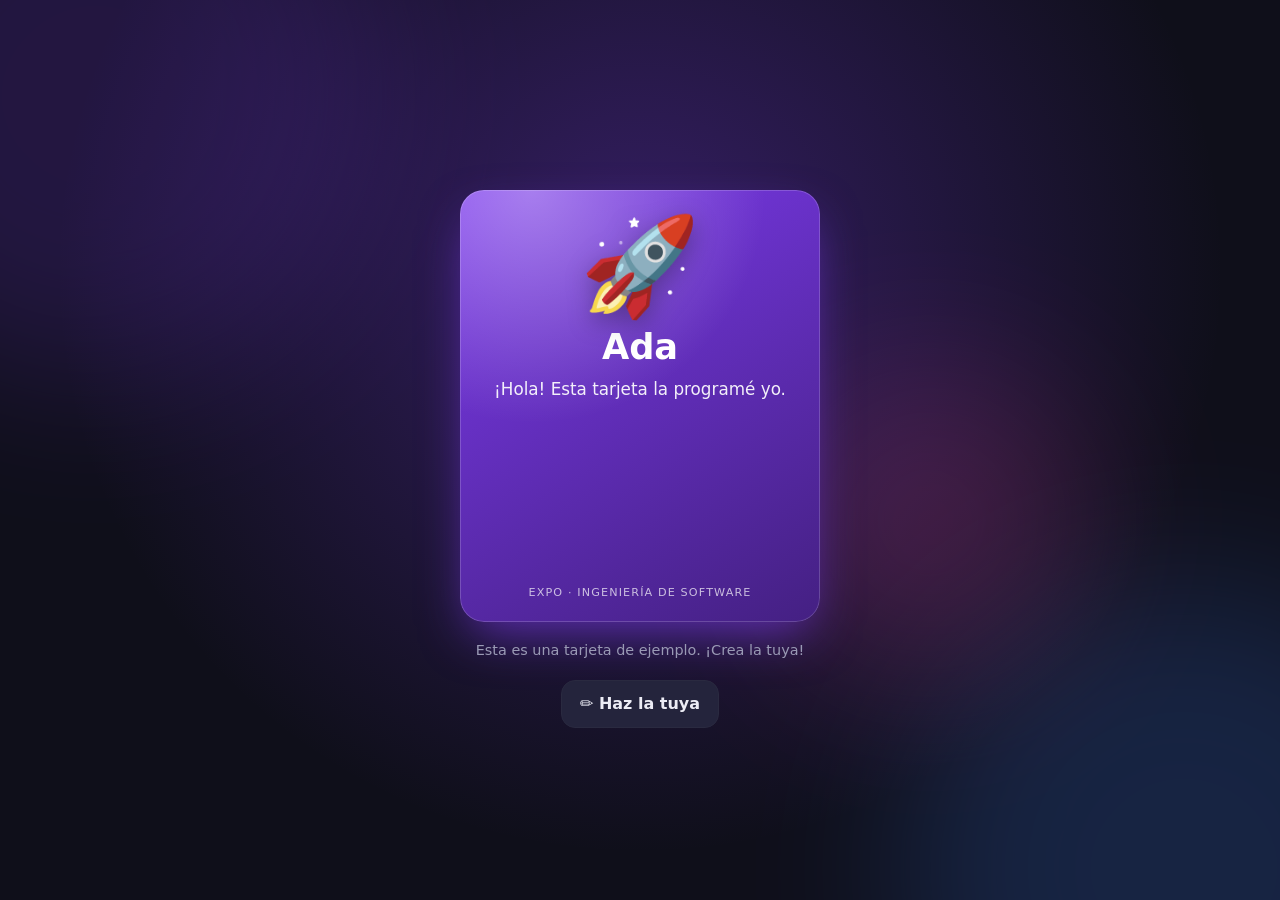
==== v.html @ 84badd0d "Sitio estático para la expo: editor de tarjeta NFC y vista animada Editor con 4 variables en un bloq" ====
<!doctype html>
<html lang="es">
<head>
  <meta charset="utf-8">
  <meta name="viewport" content="width=device-width, initial-scale=1, viewport-fit=cover">
  <meta name="theme-color" content="#0f0f1a">
  <title>Tarjeta · Expo Ingeniería de Software</title>
  <link rel="stylesheet" href="css/estilos.css">
</head>
<body class="vista">
  <main class="escenario escenario-completo" id="escenario">
    <div class="fondo" aria-hidden="true"><span></span><span></span><span></span></div>

    <article class="tarjeta entrada" id="tarjeta">
      <div class="tarjeta-emoji" data-emoji></div>
      <h1 class="tarjeta-nombre" data-nombre></h1>
      <p class="tarjeta-mensaje" data-mensaje></p>
      <p class="tarjeta-pie">Expo · Ingeniería de Software</p>
    </article>

    <p class="pista" id="pista">Toca la tarjeta 🎉</p>
    <nav class="vista-acciones">
      <a class="btn btn-sec" id="btn-editar" href="./">✏️ Haz la tuya</a>
    </nav>
  </main>

  <script src="js/tarjeta.js"></script>
  <script>
    (() => {
      const { vacia, datos } = Tarjeta.desdeURL();
      const tarjeta = document.getElementById("tarjeta");
      const escenario = document.getElementById("escenario");
      const d = Tarjeta.dibujar(tarjeta, datos);

      document.title = `${d.emoji} ${d.nombre} · Expo`;
      document.querySelector('meta[name="theme-color"]').content = d.color;
      document.body.style.setProperty("--c", d.color);

      // "Haz la tuya" abre el editor con estos valores precargados.
      if (!vacia) document.getElementById("btn-editar").href = "./" + location.search;
      else document.getElementById("pista").textContent = "Esta es una tarjeta de ejemplo. ¡Crea la tuya!";

      // Al terminar la entrada se quita la clase para que la inclinación 3D funcione.
      tarjeta.addEventListener("animationend", (ev) => {
        if (ev.target === tarjeta) tarjeta.classList.remove("entrada");
      });
      setTimeout(() => Tarjeta.confeti(escenario, d.color, 70), 650);
      tarjeta.addEventListener("click", () => {
        tarjeta.classList.remove("rebote");
        void tarjeta.offsetWidth;
        tarjeta.classList.add("rebote");
        Tarjeta.confeti(escenario, d.color, 40);
      });

      // Inclinación 3D con el dedo / mouse
      if (!matchMedia("(prefers-reduced-motion: reduce)").matches) {
        escenario.addEventListener("pointermove", (ev) => {
          const r = tarjeta.getBoundingClientRect();
          const x = (ev.clientX - r.left) / r.width - 0.5;
          const y = (ev.clientY - r.top) / r.height - 0.5;
          tarjeta.style.setProperty("--rx", (-y * 14).toFixed(1) + "deg");
          tarjeta.style.setProperty("--ry", (x * 14).toFixed(1) + "deg");
        });
        escenario.addEventListener("pointerleave", () => {
          tarjeta.style.setProperty("--rx", "0deg");
          tarjeta.style.setProperty("--ry", "0deg");
        });
      }
    })();
  </script>
</body>
</html>
---- css/estilos.css ----
:root {
  --fondo: #0f0f1a;
  --panel: #181828;
  --borde: #2a2a40;
  --texto: #ececf5;
  --tenue: #9a9ab5;
  --acento: #8b5cf6;
  --ok: #22c55e;
  --casi: #eab308;
  --mal: #ef4444;
  --code-bg: #11111c;
  --code-kw: #c792ea;
  --code-var: #82aaff;
  --code-prop: #f78c6c;
  --code-str: #c3e88d;
  --code-com: #676e95;
  --c: #7c3aed;
  --tinta: #fff;
  --radio: 18px;
  --mono: ui-monospace, "SF Mono", "Cascadia Code", Menlo, Consolas, monospace;
  color-scheme: dark;
}

* { box-sizing: border-box; }

html { -webkit-text-size-adjust: 100%; }

body {
  margin: 0;
  min-height: 100dvh;
  background: var(--fondo);
  color: var(--texto);
  font: 16px/1.5 system-ui, -apple-system, "Segoe UI", Roboto, sans-serif;
  padding: env(safe-area-inset-top) env(safe-area-inset-right) env(safe-area-inset-bottom) env(safe-area-inset-left);
}

button, input { font: inherit; color: inherit; }

/* ---------- Editor: estructura ---------- */
.cabecera {
  max-width: 1200px;
  margin: 0 auto;
  padding: 28px 16px 8px;
}
.etiqueta {
  margin: 0;
  font-size: 0.8rem;
  letter-spacing: 0.08em;
  text-transform: uppercase;
  color: var(--acento);
  font-weight: 700;
}
.cabecera h1 { margin: 4px 0 6px; font-size: clamp(1.6rem, 6vw, 2.4rem); line-height: 1.1; }
.sub { margin: 0; color: var(--tenue); }

.rejilla {
  max-width: 1200px;
  margin: 0 auto;
  padding: 16px;
  display: grid;
  gap: 16px;
  grid-template-columns: 1fr;
}
@media (min-width: 900px) {
  .rejilla { grid-template-columns: 1.1fr 0.9fr; align-items: start; }
  .rejilla > section:nth-child(1) { grid-row: span 2; }
}

.panel {
  background: var(--panel);
  border: 1px solid var(--borde);
  border-radius: var(--radio);
  padding: 16px;
  min-width: 0;
}
.panel h2 {
  margin: 0 0 12px;
  font-size: 1.1rem;
  display: flex;
  align-items: center;
  gap: 10px;
}
.paso {
  display: inline-grid;
  place-items: center;
  width: 28px;
  height: 28px;
  border-radius: 50%;
  background: var(--acento);
  color: #fff;
  font-size: 0.9rem;
}

/* ---------- Bloque de código ---------- */
.codigo {
  background: var(--code-bg);
  border: 1px solid var(--borde);
  border-radius: 12px;
  overflow: hidden;
  font-family: var(--mono);
  font-size: 15px;
}
.codigo-barra {
  display: flex;
  align-items: center;
  gap: 6px;
  padding: 8px 12px;
  background: #1a1a2a;
  border-bottom: 1px solid var(--borde);
}
.punto { width: 11px; height: 11px; border-radius: 50%; background: #ff5f57; }
.punto:nth-child(2) { background: #febc2e; }
.punto:nth-child(3) { background: #28c840; }
.archivo { margin-left: 8px; color: var(--tenue); font-size: 0.8rem; }

.lineas {
  list-style: none;
  margin: 0;
  padding: 12px 12px 12px 0;
  counter-reset: linea;
}
.lineas li {
  counter-increment: linea;
  min-height: 2.1em;
  padding: 0.25em 0 0.25em 3.2em;
  position: relative;
  line-height: 1.7;
}
.lineas li::before {
  content: counter(linea);
  position: absolute;
  left: 0;
  width: 2.4em;
  text-align: right;
  color: #45456a;
  user-select: none;
  top: 0.25em;
}
.lineas li.ind { padding-left: calc(3.2em + 2ch); }

.kw { color: var(--code-kw); }
.var, .fn { color: var(--code-var); }
.fn { color: #ffcb6b; }
.prop { color: var(--code-prop); cursor: pointer; }
.com { color: var(--code-com); font-style: italic; }
.str {
  color: var(--code-str);
  display: inline-flex;
  align-items: center;
  vertical-align: middle;
  max-width: 100%;
  min-width: 0;
}

.str input[type="text"] {
  field-sizing: content;
  min-width: 2ch;
  max-width: min(100%, 32ch);
  background: rgba(195, 232, 141, 0.08);
  border: 1px dashed rgba(195, 232, 141, 0.45);
  border-radius: 6px;
  padding: 2px 4px;
  margin: 0 1px;
  color: var(--code-str);
  font-family: var(--mono);
  font-size: 16px; /* 16px evita el zoom automático en iOS */
  outline: none;
  transition: border-color 0.15s, background 0.15s;
}
.str input[type="text"]:focus {
  border-style: solid;
  border-color: var(--code-str);
  background: rgba(195, 232, 141, 0.14);
}
.str input.excede { border-color: var(--mal); color: #ffb4b4; }
.str input.corto { min-width: 3ch; text-align: center; }
#mensaje { max-width: min(100%, 40ch); }

.str input[type="color"] {
  width: 30px;
  height: 26px;
  padding: 0;
  margin: 0 4px 0 2px;
  border: 1px solid rgba(255, 255, 255, 0.3);
  border-radius: 6px;
  background: none;
  cursor: pointer;
}
.str input[type="color"]::-webkit-color-swatch-wrapper { padding: 2px; }
.str input[type="color"]::-webkit-color-swatch { border: none; border-radius: 4px; }
.str input[type="color"]::-moz-color-swatch { border: none; border-radius: 4px; }
.hex { color: var(--code-str); }

/* ---------- Atajos ---------- */
.atajos-titulo { margin: 16px 0 6px; font-size: 0.85rem; color: var(--tenue); }
.chips { display: flex; flex-wrap: wrap; gap: 8px; }
.chip {
  min-width: 40px;
  height: 40px;
  border-radius: 12px;
  border: 1px solid var(--borde);
  background: #22223a;
  font-size: 1.3rem;
  cursor: pointer;
  transition: transform 0.12s;
}
.chip:active { transform: scale(0.9); }
#chips-color .chip { border: 2px solid rgba(255, 255, 255, 0.25); }

/* ---------- Tarjeta (común) ---------- */
.escenario {
  position: relative;
  display: grid;
  place-items: center;
  perspective: 900px;
  overflow: hidden;
}
.escenario-mini {
  min-height: 300px;
  padding: 24px 12px;
  border-radius: 14px;
  background:
    radial-gradient(circle at 30% 20%, color-mix(in srgb, var(--c) 25%, transparent), transparent 60%),
    #11111c;
}

.tarjeta {
  --rx: 0deg;
  --ry: 0deg;
  position: relative;
  width: min(100%, 340px);
  aspect-ratio: 5 / 6;
  padding: 28px 22px 20px;
  border-radius: 24px;
  color: var(--tinta);
  background:
    radial-gradient(circle at 20% 0%, rgba(255, 255, 255, 0.35), transparent 45%),
    linear-gradient(150deg, var(--c), color-mix(in srgb, var(--c) 55%, #000));
  box-shadow:
    0 20px 50px -12px color-mix(in srgb, var(--c) 70%, transparent),
    inset 0 0 0 1px rgba(255, 255, 255, 0.18);
  display: flex;
  flex-direction: column;
  align-items: center;
  justify-content: center;
  text-align: center;
  overflow: hidden;
  transform: rotateX(var(--rx)) rotateY(var(--ry));
  transition: transform 0.2s ease-out, background 0.4s, box-shadow 0.4s;
  cursor: pointer;
  user-select: none;
  -webkit-tap-highlight-color: transparent;
}
/* Brillo que recorre la tarjeta */
.tarjeta::after {
  content: "";
  position: absolute;
  inset: -50%;
  background: linear-gradient(115deg, transparent 40%, rgba(255, 255, 255, 0.28) 50%, transparent 60%);
  transform: translateX(-60%);
  animation: brillo 4.5s ease-in-out infinite;
  pointer-events: none;
}
.tarjeta-emoji {
  font-size: clamp(64px, 22vw, 96px);
  line-height: 1;
  margin-bottom: 14px;
  filter: drop-shadow(0 8px 12px rgba(0, 0, 0, 0.3));
  animation: flotar 3s ease-in-out infinite;
}
.tarjeta-nombre {
  margin: 0;
  font-size: clamp(1.6rem, 7vw, 2.2rem);
  line-height: 1.1;
  font-weight: 800;
  overflow-wrap: anywhere;
}
.tarjeta-mensaje {
  margin: 10px 0 0;
  font-size: 1.05rem;
  opacity: 0.92;
  overflow-wrap: anywhere;
}
.tarjeta-pie {
  margin: auto 0 0;
  padding-top: 12px;
  font-size: 0.7rem;
  letter-spacing: 0.1em;
  text-transform: uppercase;
  opacity: 0.7;
}

.tarjeta.rebote { animation: rebote 0.5s cubic-bezier(0.3, 1.6, 0.5, 1); }

.confeti {
  position: absolute;
  left: 50%;
  top: 55%;
  width: 9px;
  height: 14px;
  border-radius: 2px;
  pointer-events: none;
  animation: confeti 1.4s cubic-bezier(0.2, 0.7, 0.4, 1) var(--d) both;
  z-index: 3;
}

@keyframes flotar {
  0%, 100% { transform: translateY(0) rotate(-4deg); }
  50% { transform: translateY(-10px) rotate(4deg); }
}
@keyframes brillo {
  0%, 60% { transform: translateX(-60%); }
  100% { transform: translateX(60%); }
}
@keyframes rebote {
  0% { transform: scale(1); }
  40% { transform: scale(0.94); }
  100% { transform: scale(1); }
}
@keyframes confeti {
  0% { transform: translate(-50%, 0) rotate(0); opacity: 1; }
  60% { opacity: 1; }
  100% { transform: translate(calc(-50% + var(--x)), calc(var(--y) + 260px)) rotate(var(--r)); opacity: 0; }
}

/* ---------- URL, botones, estado ---------- */
.url-caja { margin-bottom: 14px; }
.url {
  display: block;
  font-family: var(--mono);
  font-size: 0.82rem;
  background: var(--code-bg);
  border: 1px solid var(--borde);
  border-radius: 10px;
  padding: 10px 12px;
  overflow-wrap: anywhere;
  color: var(--code-var);
  user-select: all;
}
.medidor {
  height: 6px;
  margin-top: 10px;
  background: #22223a;
  border-radius: 99px;
  overflow: hidden;
}
.medidor-barra {
  height: 100%;
  width: 0;
  background: var(--ok);
  border-radius: inherit;
  transition: width 0.2s, background 0.2s;
}
.medidor-barra[data-nivel="casi"] { background: var(--casi); }
.medidor-barra[data-nivel="mal"] { background: var(--mal); }
.contador { margin: 6px 0 0; font-size: 0.85rem; color: var(--tenue); }
.contador.error { color: #ff9b9b; }

.botones { display: flex; flex-wrap: wrap; gap: 10px; }
.btn {
  flex: 1 1 auto;
  display: inline-flex;
  align-items: center;
  justify-content: center;
  min-height: 48px;
  padding: 10px 18px;
  border-radius: 14px;
  border: 1px solid var(--borde);
  background: #24243c;
  color: var(--texto);
  font-weight: 600;
  text-decoration: none;
  cursor: pointer;
  transition: transform 0.12s, opacity 0.2s;
}
.btn:active { transform: scale(0.97); }
.btn:disabled, .btn.deshabilitado { opacity: 0.4; pointer-events: none; }
.btn-nfc {
  flex-basis: 100%;
  min-height: 56px;
  font-size: 1.1rem;
  border: none;
  background: linear-gradient(135deg, var(--acento), #3b82f6);
  color: #fff;
  box-shadow: 0 10px 25px -10px var(--acento);
}
.btn-nfc.esperando { animation: pulso 1.2s ease-in-out infinite; opacity: 1; }
.btn-nfc.sin-soporte { background: #33334d; box-shadow: none; }
.oculto { display: none; }

@keyframes pulso {
  0%, 100% { box-shadow: 0 0 0 0 rgba(139, 92, 246, 0.7); }
  50% { box-shadow: 0 0 0 12px rgba(139, 92, 246, 0); }
}

.estado { min-height: 1.5em; margin: 12px 0 0; font-size: 0.95rem; }
.estado[data-tipo="ok"] { color: #86efac; }
.estado[data-tipo="error"] { color: #ff9b9b; }
.estado[data-tipo="info"] { color: var(--tenue); }

.qr-caja {
  margin-top: 14px;
  border-top: 1px solid var(--borde);
  padding-top: 12px;
}
.qr-caja summary { cursor: pointer; font-weight: 600; }
.qr {
  width: min(240px, 100%);
  margin: 14px auto 0;
  background: #fff;
  border-radius: 12px;
  padding: 8px;
}
.qr svg { display: block; width: 100%; height: auto; }
.qr .nota { color: #444; text-align: center; }
.nota { font-size: 0.85rem; color: var(--tenue); text-align: center; }

.pie {
  max-width: 1200px;
  margin: 0 auto;
  padding: 8px 16px 32px;
  font-size: 0.8rem;
  color: var(--tenue);
  text-align: center;
}

/* ---------- Página de vista ---------- */
body.vista {
  background:
    radial-gradient(circle at 50% 30%, color-mix(in srgb, var(--c) 35%, transparent), transparent 65%),
    var(--fondo);
  overflow: hidden;
}
.escenario-completo {
  min-height: 100dvh;
  padding: 24px 16px;
  align-content: center;
  gap: 18px;
}
.escenario-completo .tarjeta { width: min(100%, 360px); }

.fondo span {
  position: absolute;
  width: 45vmax;
  height: 45vmax;
  border-radius: 50%;
  background: var(--c);
  filter: blur(80px);
  opacity: 0.18;
  animation: deriva 14s ease-in-out infinite alternate;
}
.fondo span:nth-child(1) { top: -15vmax; left: -15vmax; }
.fondo span:nth-child(2) { bottom: -20vmax; right: -15vmax; animation-delay: -5s; background: #3b82f6; }
.fondo span:nth-child(3) { top: 40%; left: 60%; width: 25vmax; height: 25vmax; animation-delay: -9s; background: #ec4899; }

@keyframes deriva {
  to { transform: translate(8vmax, 6vmax) scale(1.15); }
}

.tarjeta.entrada { animation: entrada 0.9s cubic-bezier(0.2, 1.3, 0.4, 1) both; }
.tarjeta.entrada .tarjeta-emoji { animation: aparecer 0.6s 0.45s cubic-bezier(0.3, 1.8, 0.5, 1) both, flotar 3s 1.1s ease-in-out infinite; }
.tarjeta.entrada .tarjeta-nombre { animation: subir 0.5s 0.6s ease-out both; }
.tarjeta.entrada .tarjeta-mensaje { animation: subir 0.5s 0.75s ease-out both; }
.tarjeta.entrada.rebote { animation: rebote 0.5s cubic-bezier(0.3, 1.6, 0.5, 1); }

@keyframes entrada {
  from { opacity: 0; transform: rotateY(-90deg) scale(0.6); }
  to { opacity: 1; transform: rotateY(0) scale(1); }
}
@keyframes aparecer {
  from { opacity: 0; transform: scale(0) rotate(-30deg); }
  to { opacity: 1; transform: scale(1) rotate(0); }
}
@keyframes subir {
  from { opacity: 0; transform: translateY(14px); }
  to { opacity: 1; transform: translateY(0); }
}

.pista { position: relative; z-index: 1; margin: 0; color: var(--tenue); font-size: 0.9rem; text-align: center; }
.vista-acciones { position: relative; z-index: 1; display: flex; justify-content: center; }
.vista-acciones .btn { flex: 0 0 auto; }

@media (prefers-reduced-motion: reduce) {
  *, *::before, *::after { animation: none !important; transition: none !important; }
}
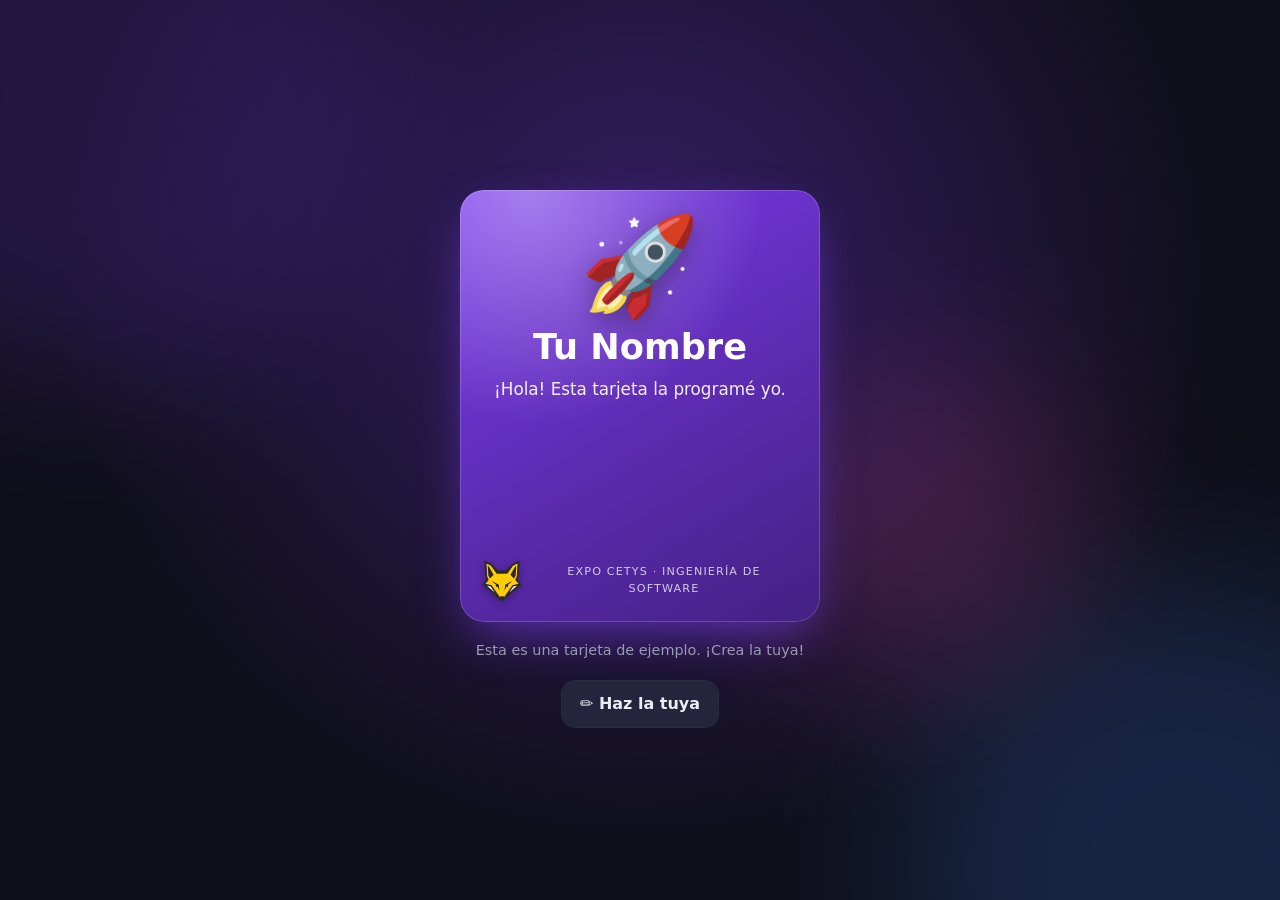
==== commit f74786f9: "Agrega logo del zorro, "Expo Cetys" y nombre por defecto "Tu Nombre" - Logo del zorro en SVG (img/zo" ====
--- a/v.html
+++ b/v.html
@@ -4,7 +4,8 @@
   <meta charset="utf-8">
   <meta name="viewport" content="width=device-width, initial-scale=1, viewport-fit=cover">
   <meta name="theme-color" content="#0f0f1a">
-  <title>Tarjeta · Expo Ingeniería de Software</title>
+  <title>Tarjeta · Expo Cetys Ingeniería de Software</title>
+  <link rel="icon" href="img/zorro.svg" type="image/svg+xml">
   <link rel="stylesheet" href="css/estilos.css">
 </head>
 <body class="vista">
@@ -15,7 +16,7 @@
       <div class="tarjeta-emoji" data-emoji></div>
       <h1 class="tarjeta-nombre" data-nombre></h1>
       <p class="tarjeta-mensaje" data-mensaje></p>
-      <p class="tarjeta-pie">Expo · Ingeniería de Software</p>
+      <p class="tarjeta-pie"><img class="tarjeta-logo" src="img/zorro.svg" alt="" width="40" height="42">Expo Cetys · Ingeniería de Software</p>
     </article>
 
     <p class="pista" id="pista">Toca la tarjeta 🎉</p>
@@ -32,7 +33,7 @@
       const escenario = document.getElementById("escenario");
       const d = Tarjeta.dibujar(tarjeta, datos);
 
-      document.title = `${d.emoji} ${d.nombre} · Expo`;
+      document.title = `${d.emoji} ${d.nombre} · Expo Cetys`;
       document.querySelector('meta[name="theme-color"]').content = d.color;
       document.body.style.setProperty("--c", d.color);
 
--- a/css/estilos.css
+++ b/css/estilos.css
@@ -206,6 +206,107 @@
 }
 .chip:active { transform: scale(0.9); }
 #chips-color .chip { border: 2px solid rgba(255, 255, 255, 0.25); }
+.chip-todos {
+  padding: 0 14px;
+  font-size: 0.9rem;
+  font-weight: 600;
+  color: var(--texto);
+  border-color: var(--acento);
+  background: color-mix(in srgb, var(--acento) 18%, #22223a);
+}
+
+/* ---------- Selector de todos los emojis ---------- */
+.selector {
+  width: min(100% - 24px, 520px);
+  max-width: none;
+  height: min(80dvh, 640px);
+  padding: 0;
+  border: 1px solid var(--borde);
+  border-radius: var(--radio);
+  background: var(--panel);
+  color: var(--texto);
+  overflow: hidden;
+}
+.selector[open] { display: flex; flex-direction: column; }
+.selector::backdrop { background: rgba(5, 5, 12, 0.7); backdrop-filter: blur(3px); }
+/* En celular aparece como hoja desde abajo */
+@media (max-width: 600px) {
+  .selector {
+    width: 100%;
+    margin: auto 0 0;
+    border-radius: var(--radio) var(--radio) 0 0;
+    padding-bottom: env(safe-area-inset-bottom);
+  }
+  .selector[open] { animation: hoja 0.25s ease-out; }
+}
+@keyframes hoja { from { transform: translateY(100%); } }
+
+.selector-cabecera {
+  display: flex;
+  align-items: center;
+  justify-content: space-between;
+  padding: 12px 12px 4px 16px;
+}
+.selector-cabecera h3 { margin: 0; font-size: 1.05rem; }
+.selector-cerrar {
+  width: 40px;
+  height: 40px;
+  border: none;
+  border-radius: 50%;
+  background: #24243c;
+  cursor: pointer;
+}
+.selector-tabs {
+  display: flex;
+  gap: 4px;
+  padding: 4px 12px 8px;
+  overflow-x: auto;
+  border-bottom: 1px solid var(--borde);
+  scrollbar-width: none;
+}
+.selector-tabs button {
+  flex: 1 0 34px;
+  max-width: 48px;
+  height: 42px;
+  padding: 0;
+  border: none;
+  border-radius: 10px;
+  background: transparent;
+  font-size: 1.35rem;
+  cursor: pointer;
+}
+.selector-tabs button:hover { background: #24243c; }
+.selector-lista {
+  flex: 1;
+  overflow-y: auto;
+  overscroll-behavior: contain;
+  padding: 0 12px 16px;
+}
+.selector-lista h4 {
+  position: sticky;
+  top: 0;
+  margin: 0;
+  padding: 10px 4px 6px;
+  font-size: 0.8rem;
+  color: var(--tenue);
+  background: var(--panel);
+  z-index: 1;
+}
+.selector-rejilla {
+  display: grid;
+  grid-template-columns: repeat(auto-fill, minmax(44px, 1fr));
+}
+.selector-rejilla button {
+  aspect-ratio: 1;
+  border: none;
+  border-radius: 10px;
+  background: transparent;
+  font-size: 1.6rem;
+  line-height: 1;
+  cursor: pointer;
+}
+.selector-rejilla button:hover { background: #24243c; }
+.selector-rejilla button.elegido { background: color-mix(in srgb, var(--acento) 35%, transparent); outline: 2px solid var(--acento); }
 
 /* ---------- Tarjeta (común) ---------- */
 .escenario {
@@ -287,7 +388,16 @@
   font-size: 0.7rem;
   letter-spacing: 0.1em;
   text-transform: uppercase;
-  opacity: 0.7;
+  display: flex;
+  align-items: center;
+  gap: 8px;
+  color: color-mix(in srgb, var(--tinta) 75%, transparent);
+}
+.tarjeta-logo {
+  flex: none;
+  width: 40px;
+  height: auto;
+  filter: drop-shadow(0 2px 4px rgba(0, 0, 0, 0.3));
 }
 
 .tarjeta.rebote { animation: rebote 0.5s cubic-bezier(0.3, 1.6, 0.5, 1); }
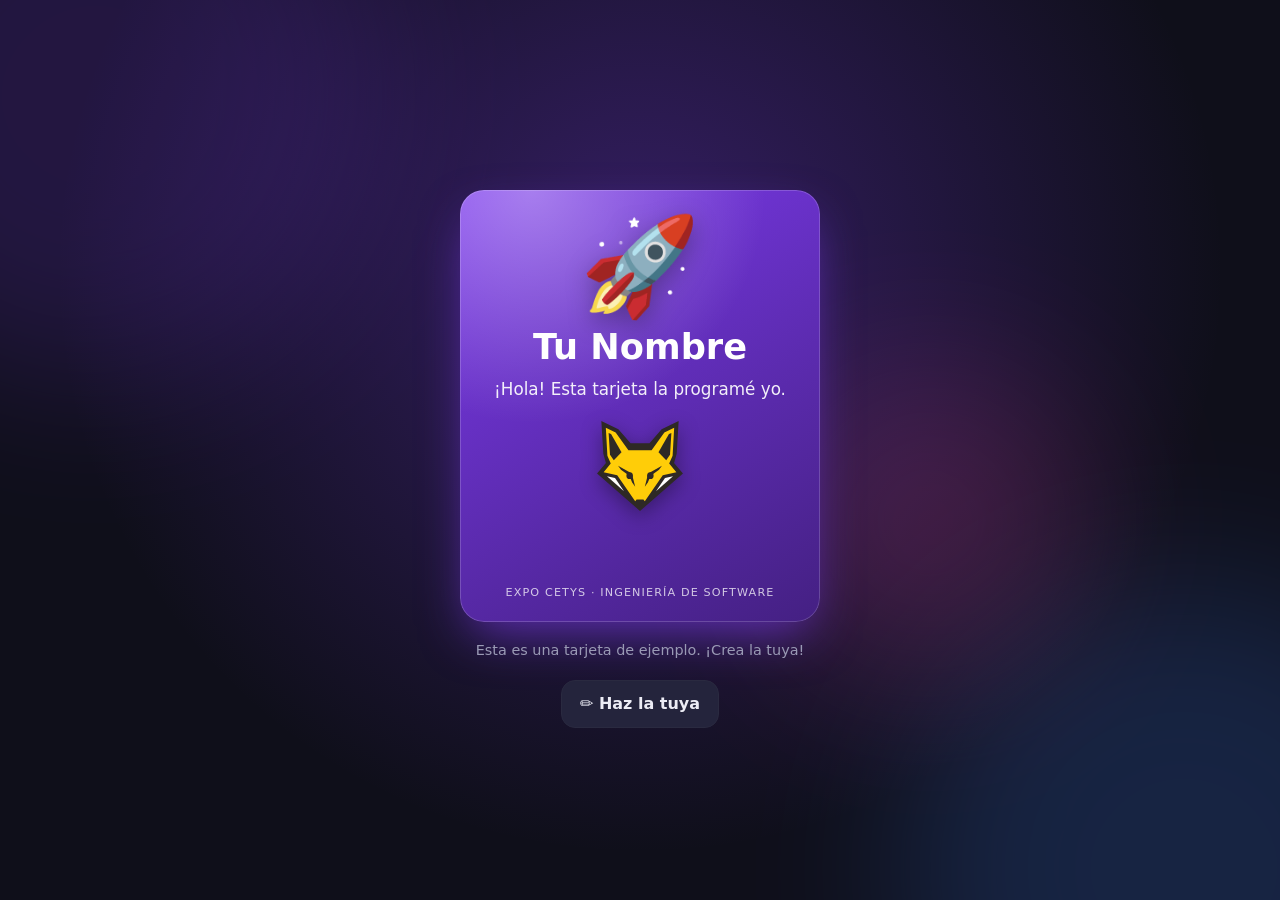
==== commit f85b5b22: "Logo del zorro más grande, debajo del mensaje - El logo pasa del pie a justo debajo del mensaje (64–" ====
--- a/v.html
+++ b/v.html
@@ -16,7 +16,8 @@
       <div class="tarjeta-emoji" data-emoji></div>
       <h1 class="tarjeta-nombre" data-nombre></h1>
       <p class="tarjeta-mensaje" data-mensaje></p>
-      <p class="tarjeta-pie"><img class="tarjeta-logo" src="img/zorro.svg" alt="" width="40" height="42">Expo Cetys · Ingeniería de Software</p>
+      <img class="tarjeta-logo" src="img/zorro.svg" alt="Logo CETYS" width="84" height="88">
+      <p class="tarjeta-pie">Expo Cetys · Ingeniería de Software</p>
     </article>
 
     <p class="pista" id="pista">Toca la tarjeta 🎉</p>
--- a/css/estilos.css
+++ b/css/estilos.css
@@ -345,7 +345,7 @@
   align-items: center;
   justify-content: center;
   text-align: center;
-  overflow: hidden;
+  overflow: clip; /* a diferencia de hidden, deja que aspect-ratio crezca si el texto no cabe */
   transform: rotateX(var(--rx)) rotateY(var(--ry));
   transition: transform 0.2s ease-out, background 0.4s, box-shadow 0.4s;
   cursor: pointer;
@@ -388,16 +388,14 @@
   font-size: 0.7rem;
   letter-spacing: 0.1em;
   text-transform: uppercase;
-  display: flex;
-  align-items: center;
-  gap: 8px;
   color: color-mix(in srgb, var(--tinta) 75%, transparent);
 }
 .tarjeta-logo {
-  flex: none;
-  width: 40px;
+  display: block;
+  width: clamp(64px, 22vw, 88px);
   height: auto;
-  filter: drop-shadow(0 2px 4px rgba(0, 0, 0, 0.3));
+  margin-top: 18px;
+  filter: drop-shadow(0 6px 10px rgba(0, 0, 0, 0.35));
 }
 
 .tarjeta.rebote { animation: rebote 0.5s cubic-bezier(0.3, 1.6, 0.5, 1); }
@@ -571,6 +569,7 @@
 .tarjeta.entrada .tarjeta-emoji { animation: aparecer 0.6s 0.45s cubic-bezier(0.3, 1.8, 0.5, 1) both, flotar 3s 1.1s ease-in-out infinite; }
 .tarjeta.entrada .tarjeta-nombre { animation: subir 0.5s 0.6s ease-out both; }
 .tarjeta.entrada .tarjeta-mensaje { animation: subir 0.5s 0.75s ease-out both; }
+.tarjeta.entrada .tarjeta-logo { animation: aparecer 0.6s 0.9s cubic-bezier(0.3, 1.8, 0.5, 1) both; }
 .tarjeta.entrada.rebote { animation: rebote 0.5s cubic-bezier(0.3, 1.6, 0.5, 1); }
 
 @keyframes entrada {
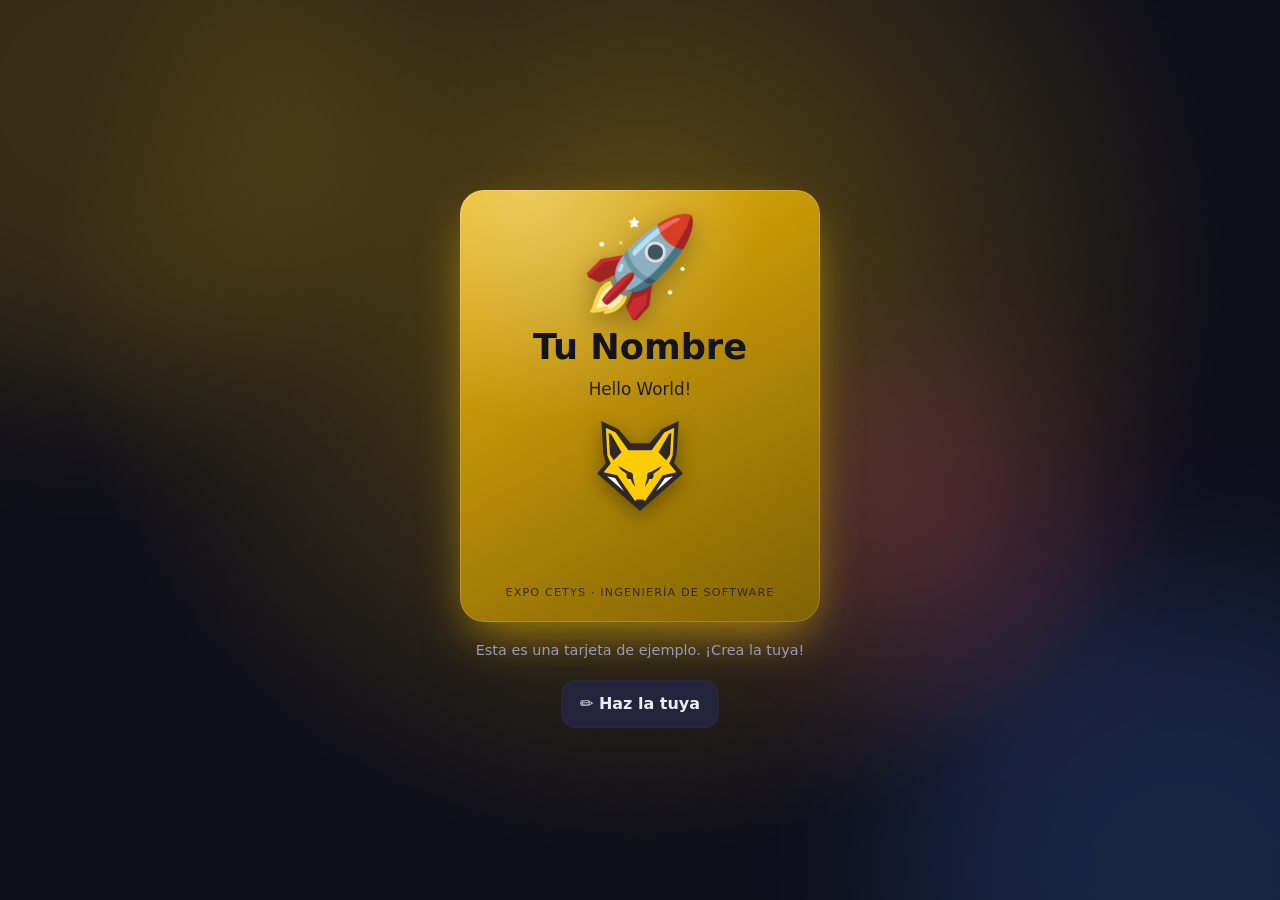
==== commit 6fbdf523: "Agrega sonido al confeti js/sonido.js genera con Web Audio (sin archivos) un soplido de cerbatana, u" ====
--- a/v.html
+++ b/v.html
@@ -26,6 +26,8 @@
     </nav>
   </main>
 
+  <script src="js/filtro.js"></script>
+  <script src="js/sonido.js"></script>
   <script src="js/tarjeta.js"></script>
   <script>
     (() => {
--- a/css/estilos.css
+++ b/css/estilos.css
@@ -402,13 +402,13 @@
 
 .confeti {
   position: absolute;
-  left: 50%;
-  top: 55%;
+  left: 50%; /* el JS lo coloca en el centro de la tarjeta */
+  top: 50%;
   width: 9px;
   height: 14px;
   border-radius: 2px;
   pointer-events: none;
-  animation: confeti 1.4s cubic-bezier(0.2, 0.7, 0.4, 1) var(--d) both;
+  animation: confeti 1.6s ease-out var(--d) both;
   z-index: 3;
 }
 
@@ -426,9 +426,10 @@
   100% { transform: scale(1); }
 }
 @keyframes confeti {
-  0% { transform: translate(-50%, 0) rotate(0); opacity: 1; }
-  60% { opacity: 1; }
-  100% { transform: translate(calc(-50% + var(--x)), calc(var(--y) + 260px)) rotate(var(--r)); opacity: 0; }
+  0% { transform: translate(-50%, -50%) scale(0.3) rotate(0); opacity: 1; }
+  30% { transform: translate(calc(-50% + var(--x)), calc(-50% + var(--y))) scale(1) rotate(calc(var(--r) / 2)); animation-timing-function: ease-in; }
+  70% { opacity: 1; }
+  100% { transform: translate(calc(-50% + var(--x) * 1.3), calc(-50% + var(--y) + 240px)) rotate(var(--r)); opacity: 0; }
 }
 
 /* ---------- URL, botones, estado ---------- */
